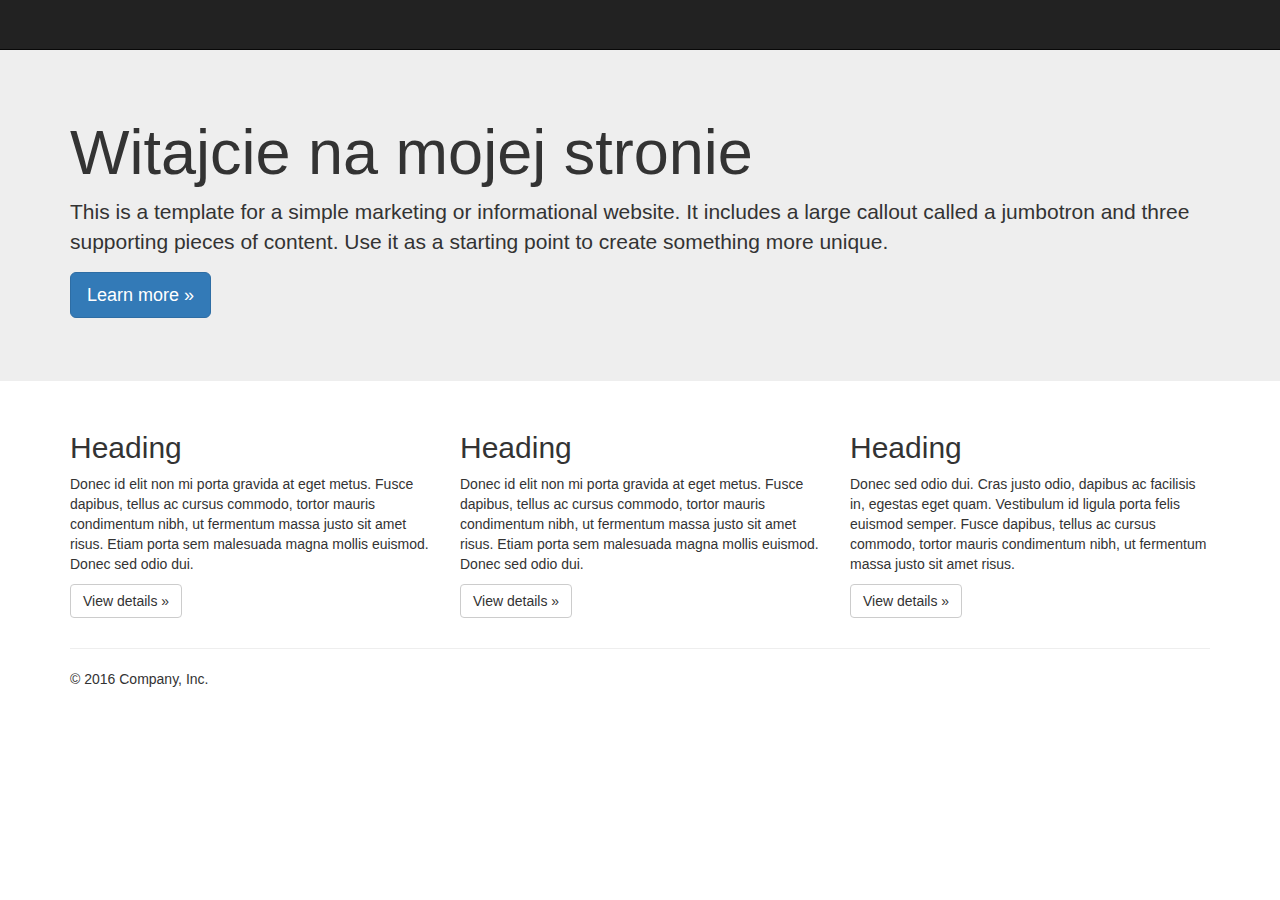
==== docs/examples/jumbotron/index.html @ c398ea49 "spowrotem dodano loginbox" ====
<!DOCTYPE html>
<html lang="en">
  <head>
    <meta charset="utf-8">
    <meta http-equiv="X-UA-Compatible" content="IE=edge">
    <meta name="viewport" content="width=device-width, initial-scale=1">
    <!-- The above 3 meta tags *must* come first in the head; any other head content must come *after* these tags -->
    <meta name="description" content="">
    <meta name="author" content="">
    <link rel="icon" href="../../favicon.ico">

    <title>This is my personal website</title>

    <!-- Bootstrap core CSS -->
    <link href="../../dist/css/bootstrap.min.css" rel="stylesheet">

    <!-- IE10 viewport hack for Surface/desktop Windows 8 bug -->
    <link href="../../assets/css/ie10-viewport-bug-workaround.css" rel="stylesheet">

    <!-- Custom styles for this template -->
    <link href="jumbotron.css" rel="stylesheet">

    <!-- Just for debugging purposes. Don't actually copy these 2 lines! -->
    <!--[if lt IE 9]><script src="../../assets/js/ie8-responsive-file-warning.js"></script><![endif]-->
    <script src="../../assets/js/ie-emulation-modes-warning.js"></script>

    <!-- HTML5 shim and Respond.js for IE8 support of HTML5 elements and media queries -->
    <!--[if lt IE 9]>
      <script src="https://oss.maxcdn.com/html5shiv/3.7.3/html5shiv.min.js"></script>
      <script src="https://oss.maxcdn.com/respond/1.4.2/respond.min.js"></script>
    <![endif]-->
  </head>

  <body>

    <nav class="navbar navbar-inverse navbar-fixed-top">
      
    </nav>

    <!-- Main jumbotron for a primary marketing message or call to action -->      
    <div class="jumbotron">
      <div class="container">
        <h1>Witajcie na mojej stronie</h1>
        <p>This is a template for a simple marketing or informational website. It includes a large callout called a jumbotron and three supporting pieces of content. Use it as a starting point to create something more unique.</p>
        <p><a class="btn btn-primary btn-lg" href="#" role="button">Learn more &raquo;</a></p>
      </div>
    </div>

    <div class="container">
      <!-- Example row of columns -->
      <div class="row">
        <div class="col-md-4">
          <h2>Heading</h2>
          <p>Donec id elit non mi porta gravida at eget metus. Fusce dapibus, tellus ac cursus commodo, tortor mauris condimentum nibh, ut fermentum massa justo sit amet risus. Etiam porta sem malesuada magna mollis euismod. Donec sed odio dui. </p>
          <p><a class="btn btn-default" href="#" role="button">View details &raquo;</a></p>
        </div>
        <div class="col-md-4">
          <h2>Heading</h2>
          <p>Donec id elit non mi porta gravida at eget metus. Fusce dapibus, tellus ac cursus commodo, tortor mauris condimentum nibh, ut fermentum massa justo sit amet risus. Etiam porta sem malesuada magna mollis euismod. Donec sed odio dui. </p>
          <p><a class="btn btn-default" href="#" role="button">View details &raquo;</a></p>
       </div>
        <div class="col-md-4">
          <h2>Heading</h2>
          <p>Donec sed odio dui. Cras justo odio, dapibus ac facilisis in, egestas eget quam. Vestibulum id ligula porta felis euismod semper. Fusce dapibus, tellus ac cursus commodo, tortor mauris condimentum nibh, ut fermentum massa justo sit amet risus.</p>
          <p><a class="btn btn-default" href="#" role="button">View details &raquo;</a></p>
        </div>
      </div>

      <hr>

      <footer>
        <p>&copy; 2016 Company, Inc.</p>
      </footer>
    </div> <!-- /container -->


    <!-- Bootstrap core JavaScript
    ================================================== -->
    <!-- Placed at the end of the document so the pages load faster -->
    <script src="https://ajax.googleapis.com/ajax/libs/jquery/1.12.4/jquery.min.js"></script>
    <script>window.jQuery || document.write('<script src="../../assets/js/vendor/jquery.min.js"><\/script>')</script>
    <script src="../../dist/js/bootstrap.min.js"></script>
    <!-- IE10 viewport hack for Surface/desktop Windows 8 bug -->
    <script src="../../assets/js/ie10-viewport-bug-workaround.js"></script>
  </body>
</html>
---- docs/assets/css/ie10-viewport-bug-workaround.css ----
/*!
 * IE10 viewport hack for Surface/desktop Windows 8 bug
 * Copyright 2014-2015 Twitter, Inc.
 * Licensed under MIT (https://github.com/twbs/bootstrap/blob/master/LICENSE)
 */

/*
 * See the Getting Started docs for more information:
 * http://getbootstrap.com/getting-started/#support-ie10-width
 */
@-ms-viewport     { width: device-width; }
@-o-viewport      { width: device-width; }
@viewport         { width: device-width; }
---- docs/examples/jumbotron/jumbotron.css ----
/* Move down content because we have a fixed navbar that is 50px tall */
body {
  padding-top: 50px;
  padding-bottom: 20px;
}
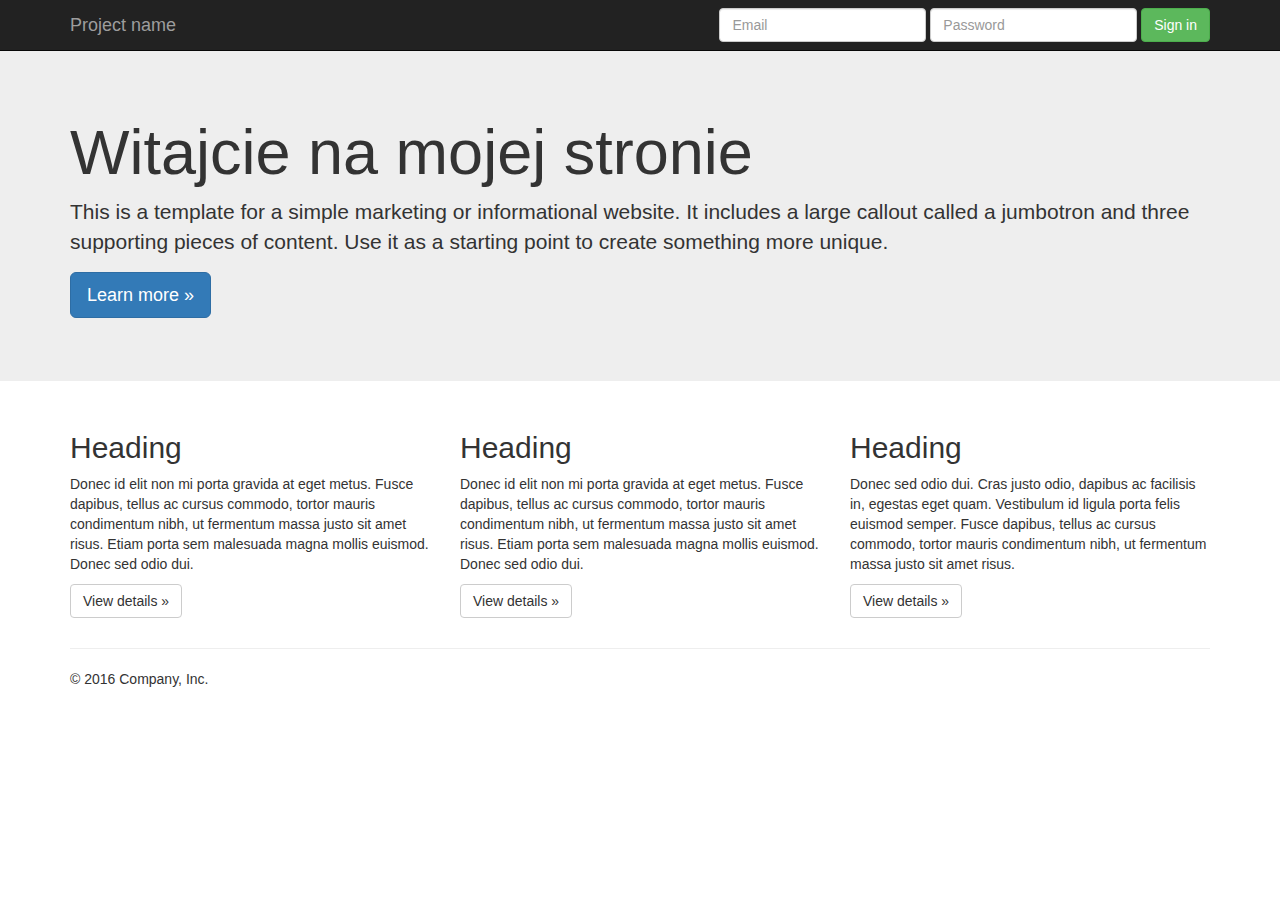
==== commit a32080e3: "dodane logowanie" ====
--- a/docs/examples/jumbotron/index.html
+++ b/docs/examples/jumbotron/index.html
@@ -34,10 +34,31 @@
   <body>
 
     <nav class="navbar navbar-inverse navbar-fixed-top">
-      
+      <div class="container">
+        <div class="navbar-header">
+          <button type="button" class="navbar-toggle collapsed" data-toggle="collapse" data-target="#navbar" aria-expanded="false" aria-controls="navbar">
+            <span class="sr-only">Toggle navigation</span>
+            <span class="icon-bar"></span>
+            <span class="icon-bar"></span>
+            <span class="icon-bar"></span>
+          </button>
+          <a class="navbar-brand" href="#">Project name</a>
+        </div>
+        <div id="navbar" class="navbar-collapse collapse">
+          <form class="navbar-form navbar-right">
+            <div class="form-group">
+              <input type="text" placeholder="Email" class="form-control">
+            </div>
+            <div class="form-group">
+              <input type="password" placeholder="Password" class="form-control">
+            </div>
+            <button type="submit" class="btn btn-success">Sign in</button>
+          </form>
+        </div><!--/.navbar-collapse -->
+      </div>
     </nav>
 
-    <!-- Main jumbotron for a primary marketing message or call to action -->      
+    <!-- Main jumbotron for a primary marketing message or call to action -->
     <div class="jumbotron">
       <div class="container">
         <h1>Witajcie na mojej stronie</h1>
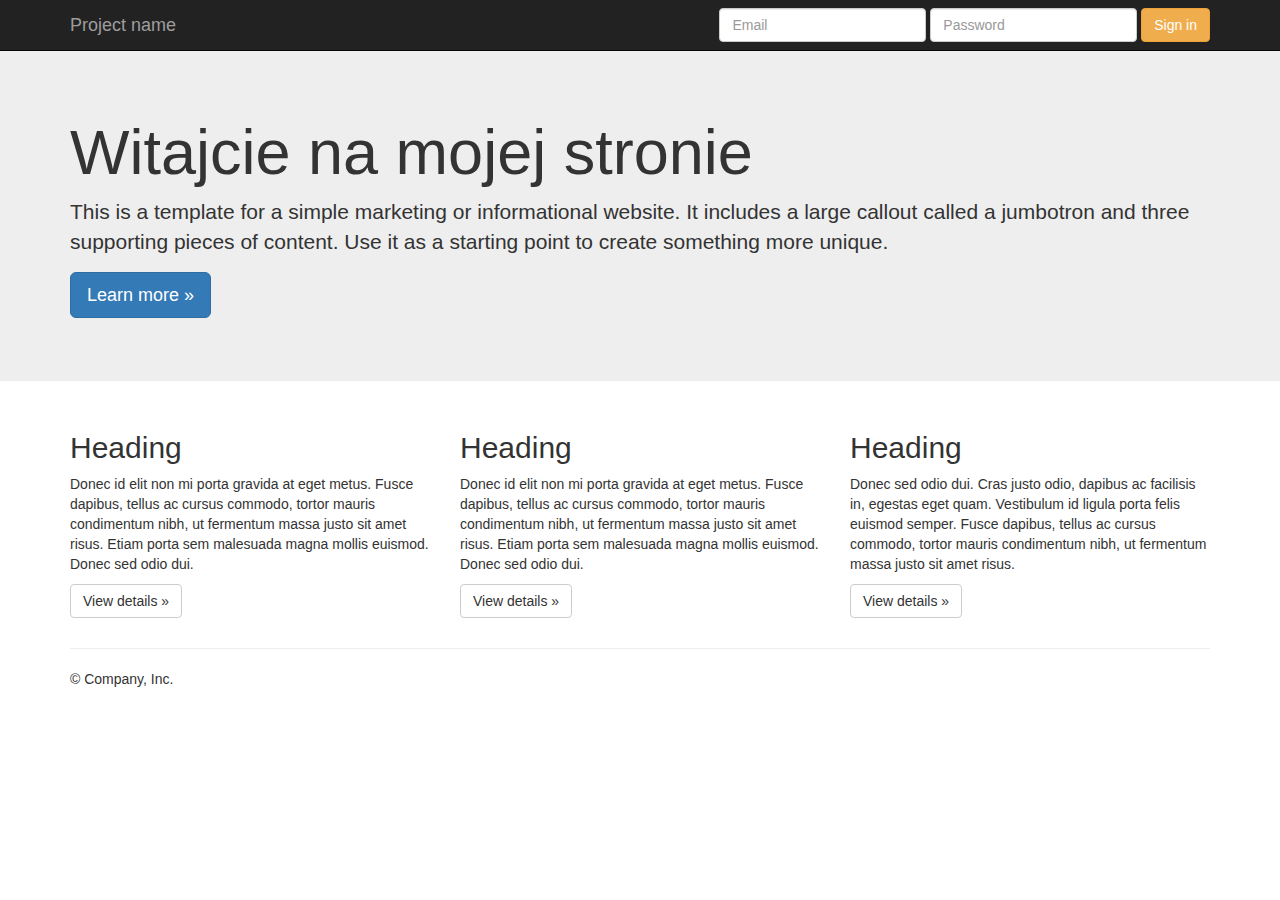
==== commit fc8bd708: "changed color button" ====
--- a/docs/examples/jumbotron/index.html
+++ b/docs/examples/jumbotron/index.html
@@ -52,7 +52,7 @@
             <div class="form-group">
               <input type="password" placeholder="Password" class="form-control">
             </div>
-            <button type="submit" class="btn btn-success">Sign in</button>
+            <button type="submit" class="btn btn-warning">Sign in</button>
           </form>
         </div><!--/.navbar-collapse -->
       </div>
@@ -90,7 +90,7 @@
       <hr>
 
       <footer>
-        <p>&copy; 2016 Company, Inc.</p>
+        <p>&copy; Company, Inc.</p>
       </footer>
     </div> <!-- /container -->
 
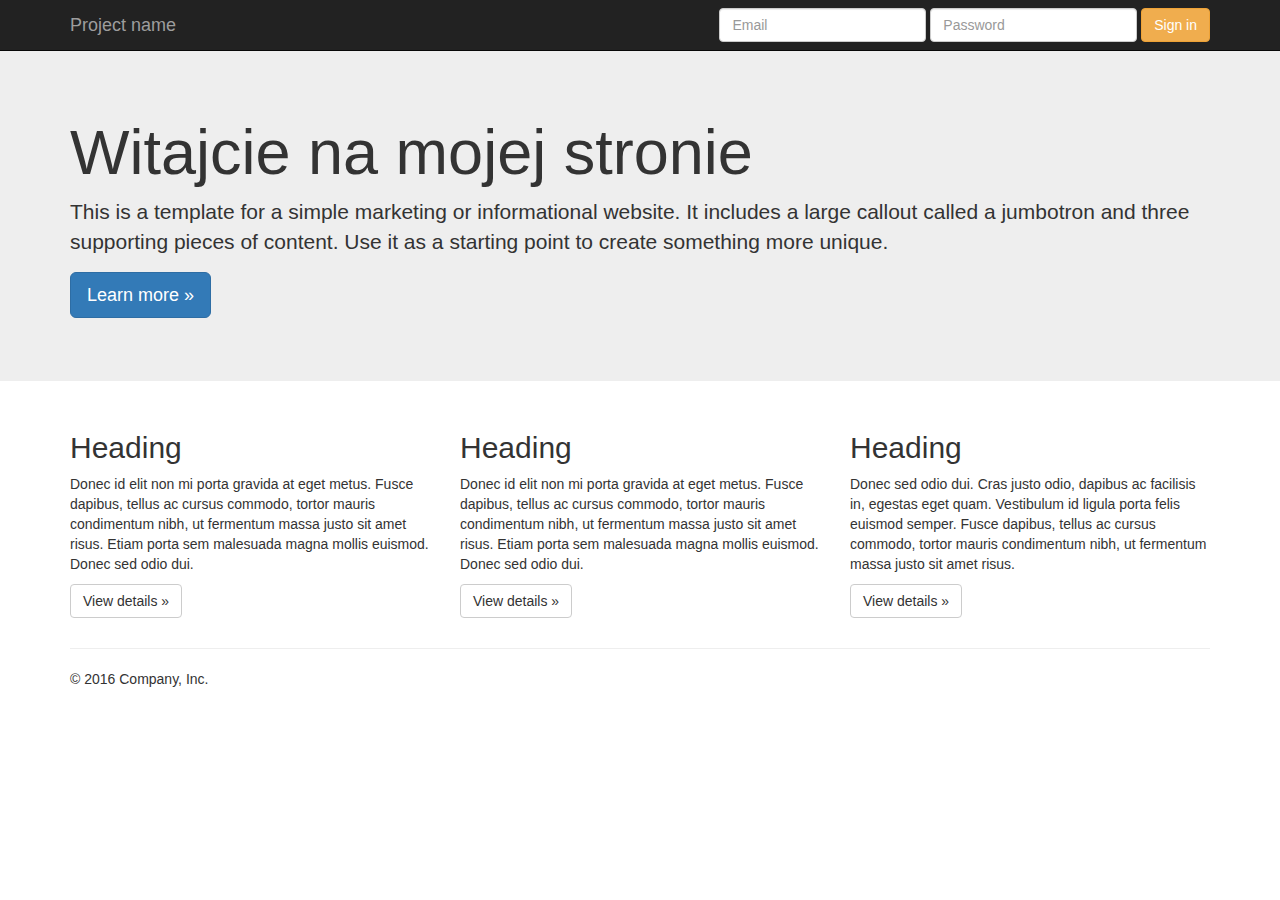
==== commit 182fc09b: "Merge branch 'nowy_color_loginu' into with_login_box" ====
--- a/docs/examples/jumbotron/index.html
+++ b/docs/examples/jumbotron/index.html
@@ -90,7 +90,7 @@
       <hr>
 
       <footer>
-        <p>&copy; Company, Inc.</p>
+        <p>&copy; 2016 Company, Inc.</p>
       </footer>
     </div> <!-- /container -->
 
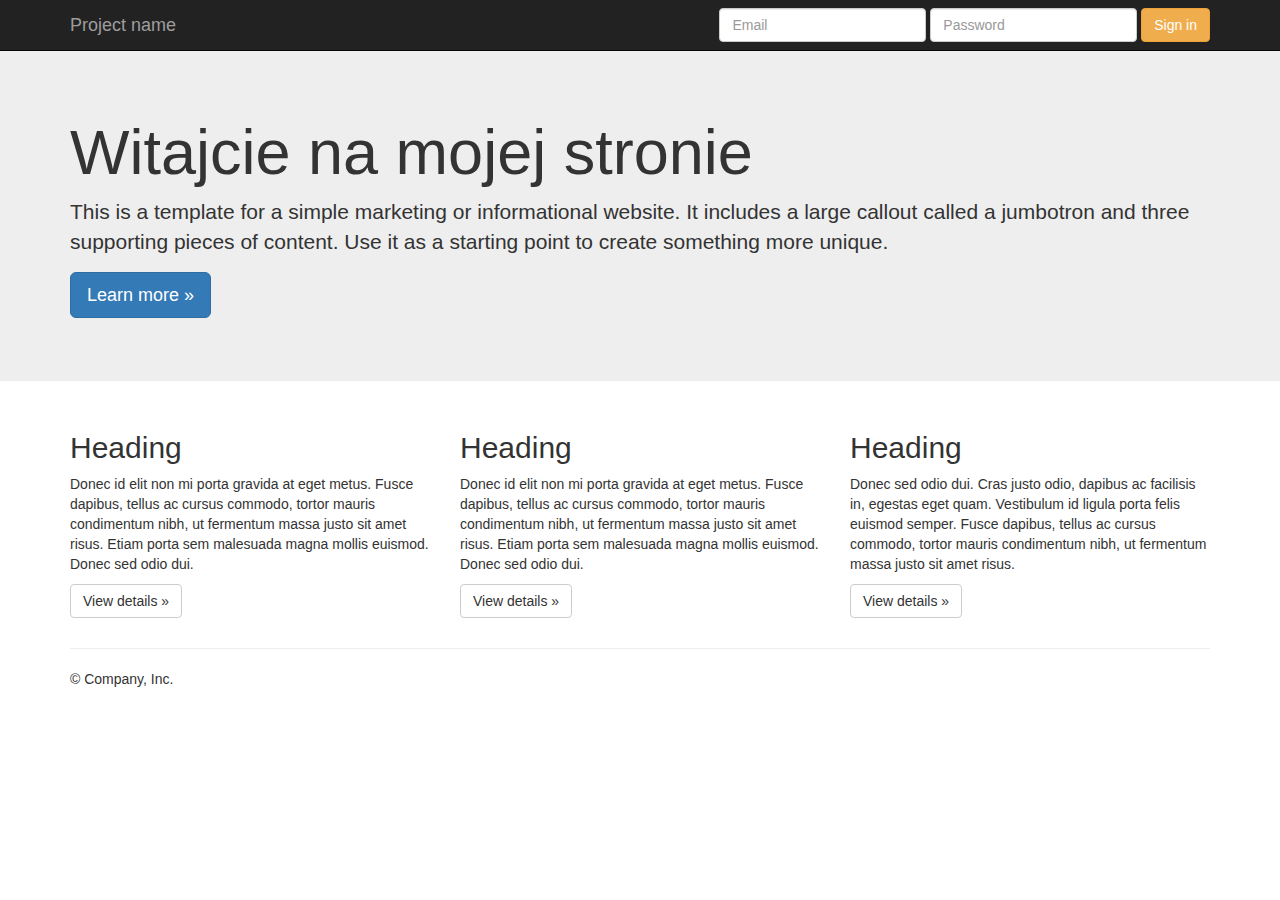
==== commit 69f7c6fe: "usunieto rok" ====
--- a/docs/examples/jumbotron/index.html
+++ b/docs/examples/jumbotron/index.html
@@ -90,7 +90,7 @@
       <hr>
 
       <footer>
-        <p>&copy; 2016 Company, Inc.</p>
+        <p>&copy; Company, Inc.</p>
       </footer>
     </div> <!-- /container -->
 
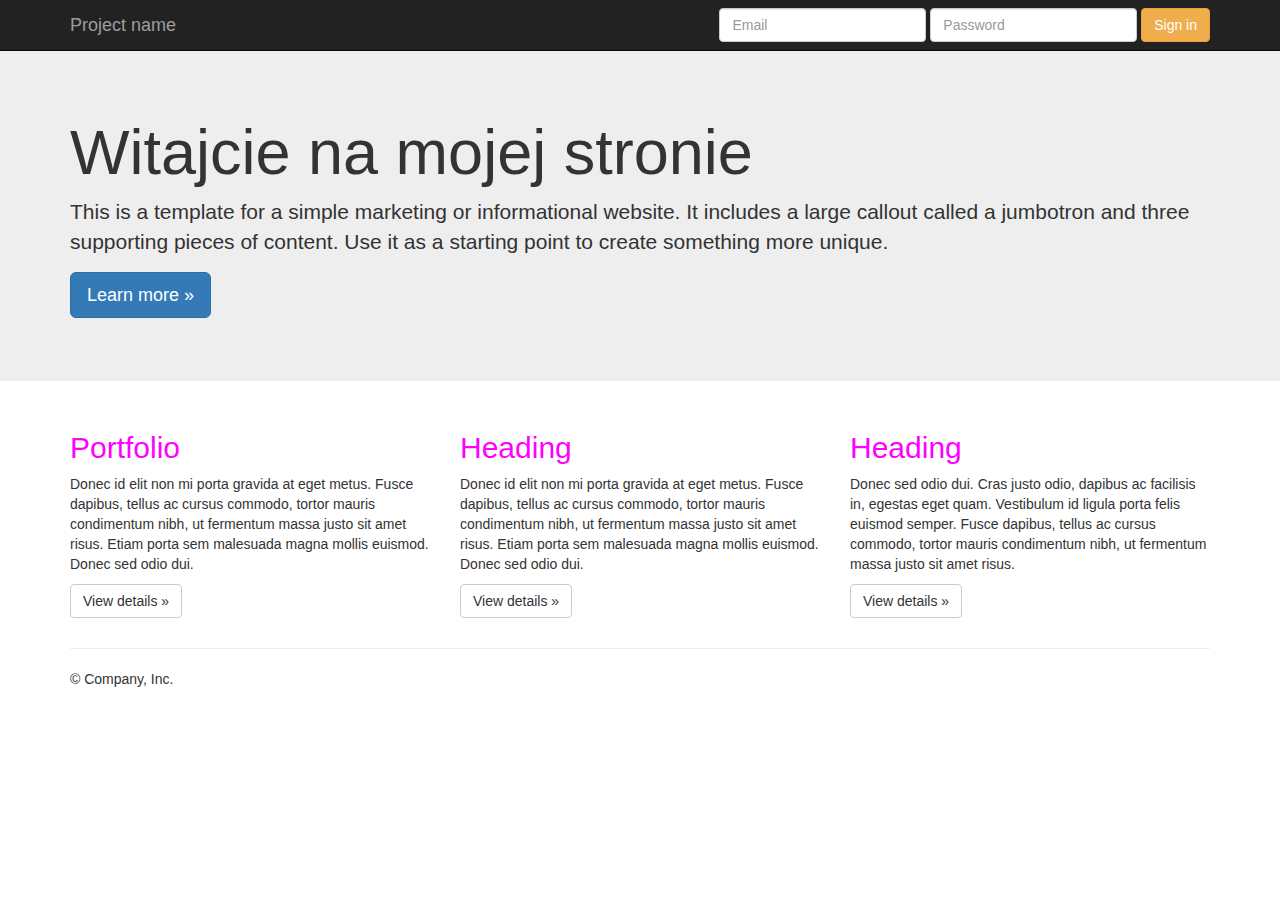
==== commit 5700bb7c: "added Portfolio heading" ====
--- a/docs/examples/jumbotron/index.html
+++ b/docs/examples/jumbotron/index.html
@@ -1,4 +1,4 @@
-<!DOCTYPE html>
+﻿<!DOCTYPE html>
 <html lang="en">
   <head>
     <meta charset="utf-8">
@@ -71,7 +71,7 @@
       <!-- Example row of columns -->
       <div class="row">
         <div class="col-md-4">
-          <h2>Heading</h2>
+          <h2>Portfolio</h2>
           <p>Donec id elit non mi porta gravida at eget metus. Fusce dapibus, tellus ac cursus commodo, tortor mauris condimentum nibh, ut fermentum massa justo sit amet risus. Etiam porta sem malesuada magna mollis euismod. Donec sed odio dui. </p>
           <p><a class="btn btn-default" href="#" role="button">View details &raquo;</a></p>
         </div>
--- a/docs/examples/jumbotron/jumbotron.css
+++ b/docs/examples/jumbotron/jumbotron.css
@@ -3,3 +3,7 @@
   padding-top: 50px;
   padding-bottom: 20px;
 }
+h2 {
+
+  color:magenta;
+}
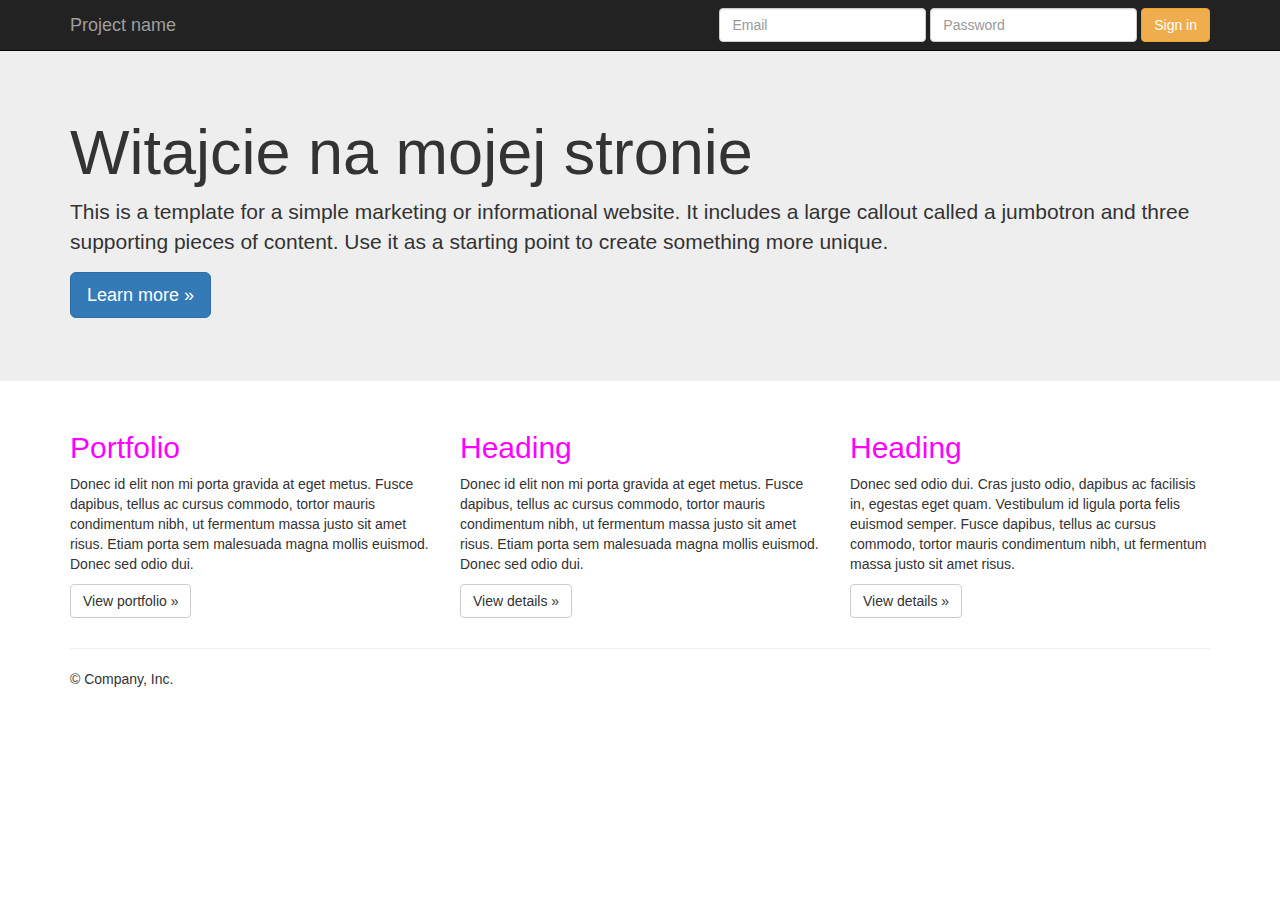
==== commit 5be2b09b: "modified text on button to portfolio" ====
--- a/docs/examples/jumbotron/index.html
+++ b/docs/examples/jumbotron/index.html
@@ -73,7 +73,7 @@
         <div class="col-md-4">
           <h2>Portfolio</h2>
           <p>Donec id elit non mi porta gravida at eget metus. Fusce dapibus, tellus ac cursus commodo, tortor mauris condimentum nibh, ut fermentum massa justo sit amet risus. Etiam porta sem malesuada magna mollis euismod. Donec sed odio dui. </p>
-          <p><a class="btn btn-default" href="#" role="button">View details &raquo;</a></p>
+          <p><a class="btn btn-default" href="#" role="button">View portfolio &raquo;</a></p>
         </div>
         <div class="col-md-4">
           <h2>Heading</h2>
